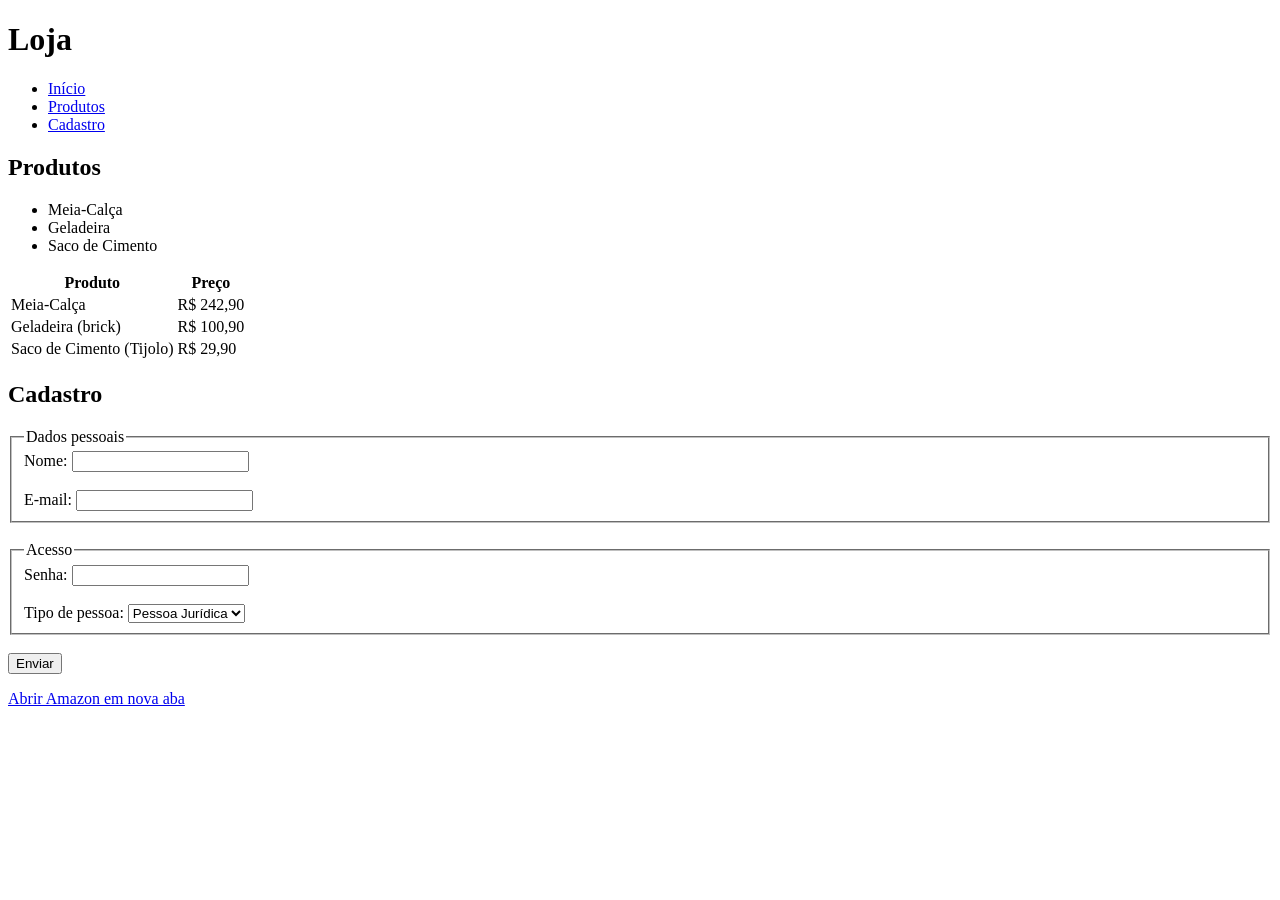
==== aula-03/loja.html @ 45876f67 "feat:adiciona arquivos aula 03" ====
<!DOCTYPE html>
<html lang="pt-BR">
<head>
    <meta charset="UTF-8">
    <meta name="viewport" content="width=device-width, initial-scale=1.0">
    <title>Loja</title>
</head>
<body>
    <h1>Loja</h1>
    <nav>
        <ul>
            <li><a href="#inicio">Início</a></li>
            <li><a href="#produtos">Produtos</a></li>
            <li><a href="#cadastro">Cadastro</a></li>
        </ul>
    </nav>
    <section id="produtos">
        <h2>Produtos</h2>
        <ul>
            <li>Meia-Calça</li>
            <li>Geladeira</li>
            <li>Saco de Cimento</li>
        </ul>
        <table>
            <tr>
                <th>Produto</th>
                <th>Preço</th>
            </tr>
            <tr>
                <td>Meia-Calça</td>
                <td>R$ 242,90</td>
                </tr>
                <tr>
                    <td>Geladeira (brick)</td>
                    <td>R$ 100,90</td>
                </tr>
                <tr>
                    <td>Saco de Cimento (Tijolo)</td>
                    <td>R$ 29,90</td>
                </tr>
            </table>
        </ul>
    </section>
    <section id="cadastro">
        <h2>Cadastro</h2>
        <form>
            <fieldset>
                <legend>Dados pessoais</legend>
                <label for="nome">Nome:</label>
                <input type="text" id="nome" name="nome">
                <br><br>
                <label for="email">E-mail:</label>
                <input type="email" id="email" name="email">
            </fieldset>
            <br>
            <fieldset>
                <legend>Acesso</legend>
                <label for="senha">Senha:</label>
                <input type="password" id="senha" name="senha">
                <br><br>
                <label for="produto">Tipo de pessoa:</label>
                <select name="produto" id="produto">
                    <option value="PJ">Pessoa Jurídica</option>
                    <option value="PF">Pessoa Física</option>
                </select>
            </fieldset>
            <br>
            <button type="submit">Enviar</button>
        </form>
    </section>
    <footer>
        <p><a href="https://www.amazon.com" target="_blank" rel="noopener noreferrer">Abrir Amazon em nova aba</a></p>
    </footer>
</body>
</html>
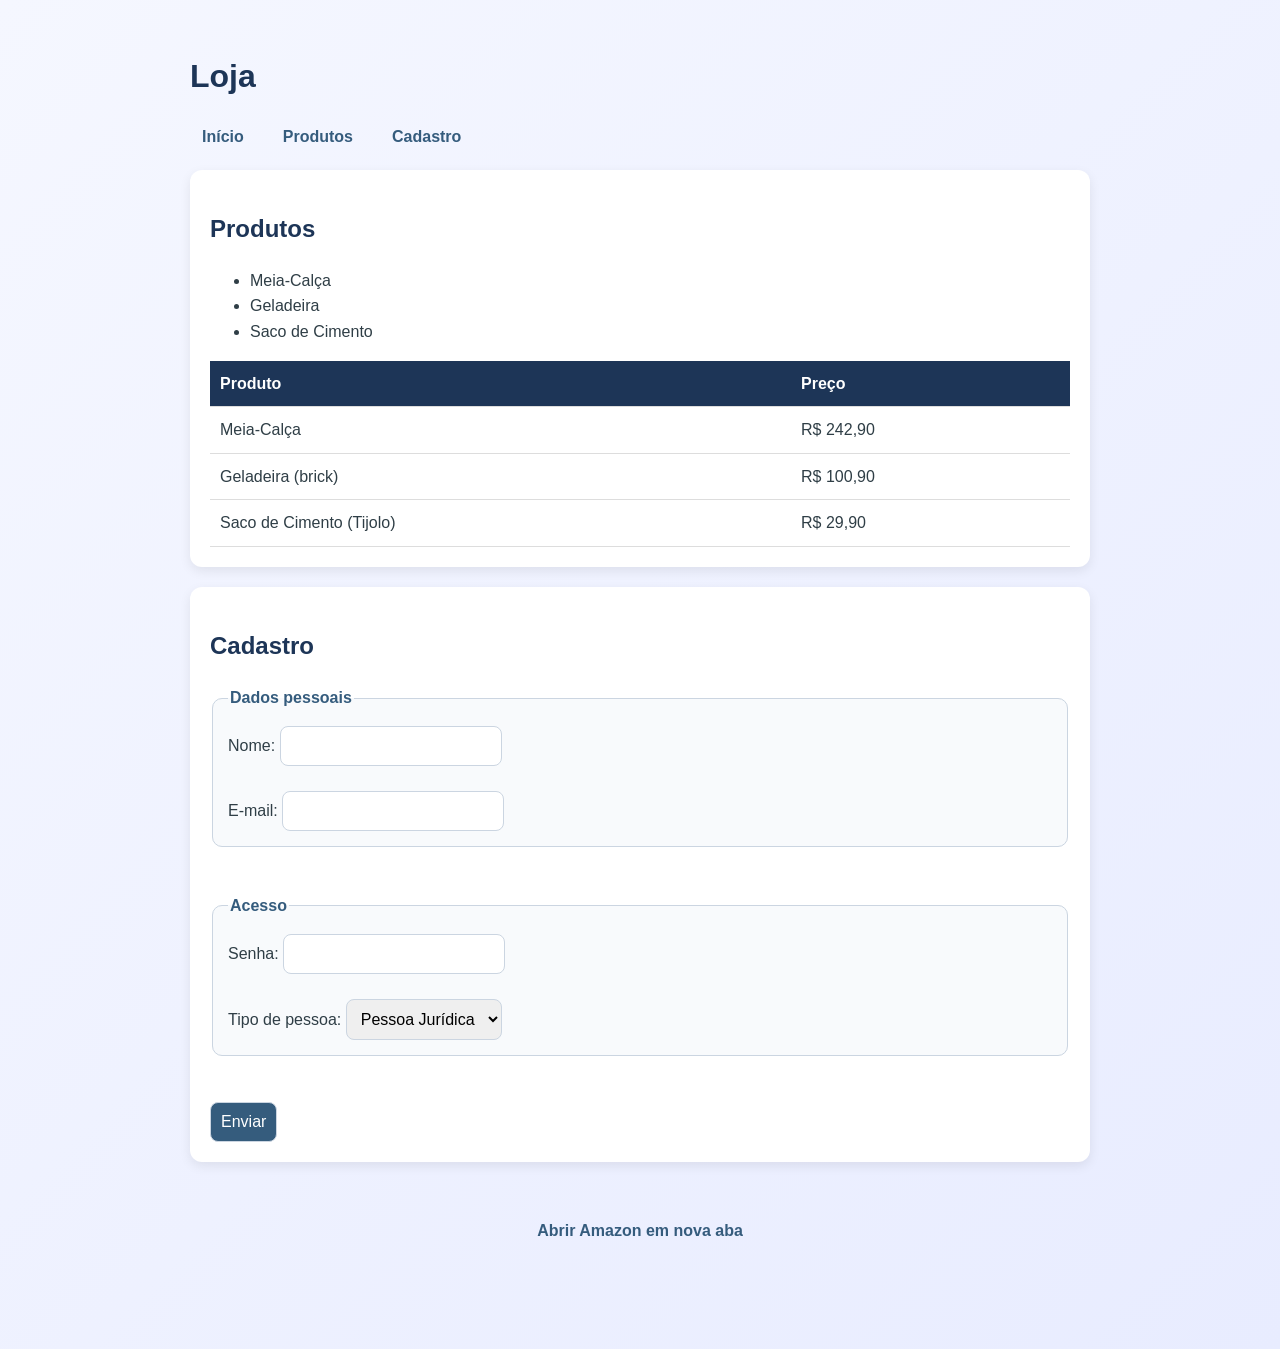
==== commit d3ca1745: "feat: adiciona design à loja" ====
--- a/aula-03/loja.html
+++ b/aula-03/loja.html
@@ -4,8 +4,10 @@
     <meta charset="UTF-8">
     <meta name="viewport" content="width=device-width, initial-scale=1.0">
     <title>Loja</title>
+    <link rel="stylesheet" href="style.css">
 </head>
 <body>
+    <main>
     <h1>Loja</h1>
     <nav>
         <ul>
@@ -71,5 +73,6 @@
     <footer>
         <p><a href="https://www.amazon.com" target="_blank" rel="noopener noreferrer">Abrir Amazon em nova aba</a></p>
     </footer>
+    </main>
 </body>
 </html>
--- a/aula-03/style.css
+++ b/aula-03/style.css
@@ -0,0 +1,115 @@
+body {
+    font-family: Arial, sans-serif;
+    margin: 0;
+    background: linear-gradient(135deg, #f5f7ff, #e8ecff);
+    color: #2f3e46;
+    line-height: 1.6;
+}
+
+main {
+    max-width: 900px;
+    margin: 0 auto;
+    padding: 30px 20px 50px;
+}
+
+h1, h2 {
+    color: #1d3557;
+}
+
+nav ul {
+    list-style: none;
+    display: flex;
+    gap: 15px;
+    padding: 0;
+    margin: 20px 0;
+}
+
+nav a {
+    text-decoration: none;
+    color: #355c7d;
+    font-weight: bold;
+    padding: 8px 12px;
+    border-radius: 8px;
+    transition: background 0.3s ease;
+}
+
+nav a:hover {
+    background: #355c7d;
+    color: white;
+}
+
+section {
+    background: white;
+    padding: 20px;
+    margin-bottom: 20px;
+    border-radius: 12px;
+    box-shadow: 0 4px 12px rgba(0, 0, 0, 0.08);
+}
+
+table {
+    width: 100%;
+    border-collapse: collapse;
+    margin-top: 15px;
+}
+
+th, td {
+    padding: 10px;
+    border-bottom: 1px solid #ddd;
+    text-align: left;
+}
+
+th {
+    background: #1d3557;
+    color: white;
+}
+
+form {
+    display: flex;
+    flex-direction: column;
+    gap: 10px;
+}
+
+fieldset {
+    border: 1px solid #cbd5e1;
+    border-radius: 10px;
+    padding: 15px;
+    background: #f8fafc;
+}
+
+legend {
+    font-weight: bold;
+    color: #355c7d;
+}
+
+input, select, button {
+    padding: 10px;
+    border-radius: 8px;
+    border: 1px solid #cbd5e1;
+    font-size: 1rem;
+}
+
+button {
+    background: #355c7d;
+    color: white;
+    cursor: pointer;
+    width: fit-content;
+}
+
+button:hover {
+    background: #284b6b;
+}
+
+footer {
+    text-align: center;
+    padding: 20px 0 40px;
+}
+
+footer a {
+    color: #355c7d;
+    font-weight: bold;
+    text-decoration: none;
+}
+
+footer a:hover {
+    text-decoration: underline;
+}
